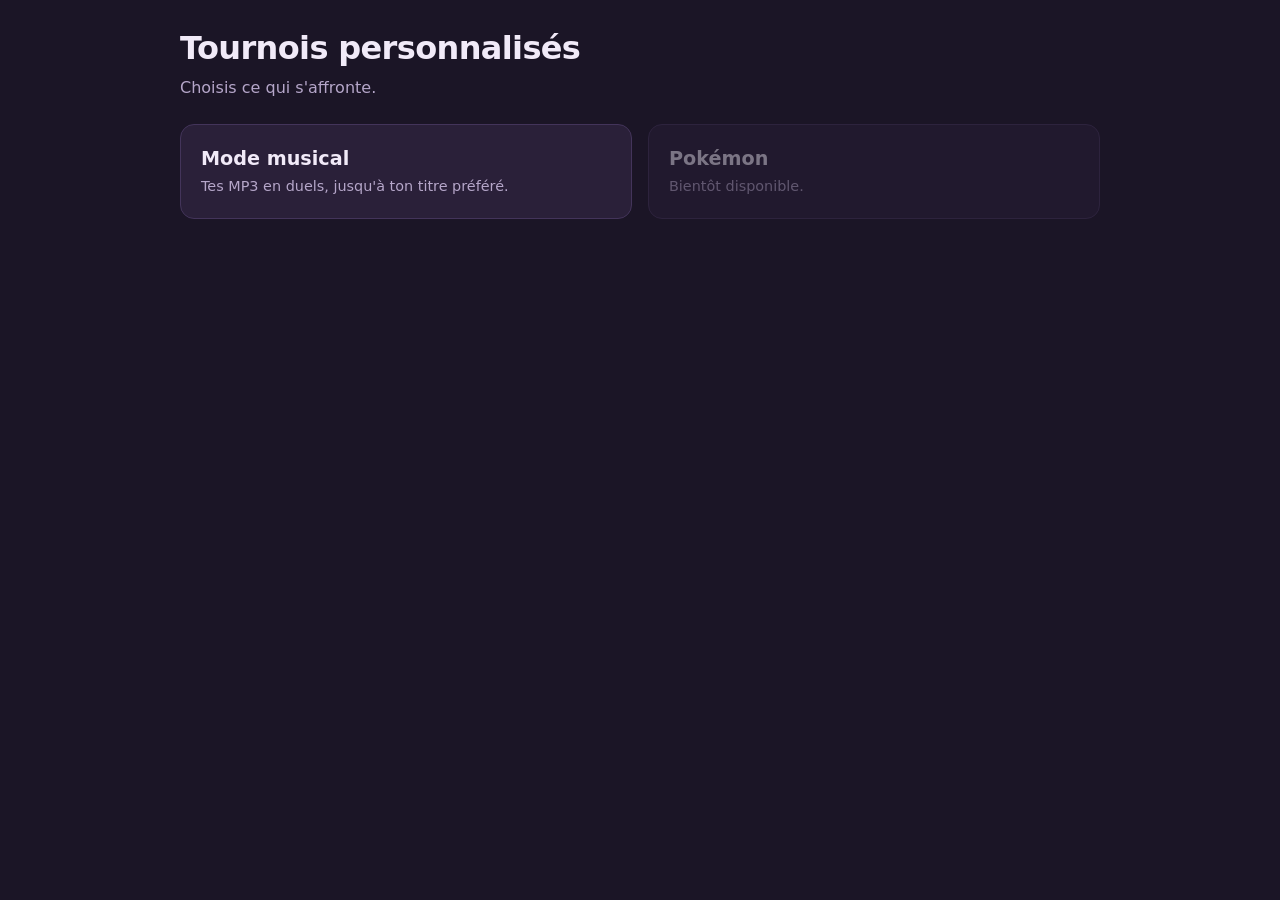
==== index.html @ 5872006f "init projet + add musique tournois" ====
<!doctype html>
<html lang="fr">
<head>
<meta charset="utf-8">
<meta name="viewport" content="width=device-width,initial-scale=1">
<title>Tournois personnalisés</title>
<link rel="stylesheet" href="Ressource/style.css">
</head>
<body>
<main>
  <h1>Tournois personnalisés</h1>
  <p class="sous">Choisis ce qui s'affronte.</p>
  <div class="menu">
    <a class="panneau tuile" href="Tournois/musique.html">
      <strong>Mode musical</strong>
      <span class="meta">Tes MP3 en duels, jusqu'à ton titre préféré.</span>
    </a>
    <div class="panneau tuile off">
      <strong>Pokémon</strong>
      <span class="meta">Bientôt disponible.</span>
    </div>
  </div>
</main>
</body>
</html>
---- Ressource/style.css ----
:root{--fond:#1b1526;--carte:#2a2039;--bord:#43345a;--texte:#f1eaf8;--doux:#b5a6c9;--accent:#f4b942;--sur-accent:#2a1a05;color-scheme:dark}
*{box-sizing:border-box}
body{margin:0;background:var(--fond);color:var(--texte);font:16px/1.5 "Trebuchet MS","Segoe UI",system-ui,sans-serif;padding:24px 16px 48px}
main{max-width:920px;margin:0 auto}
a{color:var(--accent)}
h1{font-size:2rem;letter-spacing:-.02em;margin:0 0 4px}
.sous{color:var(--doux);margin:0 0 24px}
.meta{color:var(--doux);font-size:.9rem}
button,.btn{font:inherit;cursor:pointer;border:1px solid var(--bord);background:transparent;color:var(--texte);padding:10px 16px;border-radius:10px}
.principal{background:var(--accent);color:var(--sur-accent);border-color:var(--accent);font-weight:700}
button:disabled{opacity:.4;cursor:not-allowed}
:focus-visible{outline:3px solid var(--accent);outline-offset:2px}
.panneau{background:var(--carte);border:1px solid var(--bord);border-radius:14px;padding:20px;margin-bottom:16px}
.params{display:grid;grid-template-columns:repeat(auto-fit,minmax(210px,1fr));gap:12px;margin-top:16px}
.champ{display:flex;flex-direction:column;gap:4px;color:var(--doux);font-size:.9rem}
input[type=number]{font:inherit;padding:8px 10px;border-radius:8px;border:1px solid var(--bord);background:var(--fond);color:var(--texte)}
.duel{display:grid;grid-template-columns:1fr 1fr;gap:16px}
@media(max-width:700px){.duel{grid-template-columns:1fr}}
.carte{display:flex;flex-direction:column;align-items:center;gap:12px;text-align:center;margin:0}
.carte h2{margin:0;font-size:1.25rem;overflow-wrap:anywhere}
.carte audio{width:100%}
.disque{width:120px;height:120px;border-radius:50%;border:2px solid #0d0913;background:radial-gradient(circle,var(--accent) 0 16%,#0d0913 17% 19%,transparent 20%),repeating-radial-gradient(circle,#15101d 0 3px,#221a2f 4px 6px)}
.disque.joue{animation:tour 2.4s linear infinite}
@keyframes tour{to{transform:rotate(360deg)}}
@media(prefers-reduced-motion:reduce){.disque.joue{animation:none}}
.etiquette{font-size:1.2rem;font-weight:700}
.scores{list-style:none;padding:0;margin:8px 0 0;display:flex;flex-wrap:wrap;gap:8px}
.scores li{background:var(--fond);border:1px solid var(--bord);border-radius:8px;padding:4px 10px;font-size:.85rem}
.barre{display:flex;gap:8px;flex-wrap:wrap;margin-top:16px}
.menu{display:grid;grid-template-columns:repeat(auto-fit,minmax(240px,1fr));gap:16px}
.tuile{display:block;text-decoration:none;color:var(--texte)}
.tuile strong{display:block;font-size:1.2rem}
.tuile.off{opacity:.45}
[hidden]{display:none!important}
.manque{margin:0;padding:10px 12px;border:1px dashed var(--accent);border-radius:10px;color:var(--accent);font-size:.9rem}
.case{flex-direction:row;align-items:center;gap:8px}
.duo{display:grid;grid-template-columns:1fr 1fr;gap:12px;grid-column:1/-1}
select{font:inherit;padding:8px 10px;border-radius:8px;border:1px solid var(--bord);background:var(--fond);color:var(--texte)}
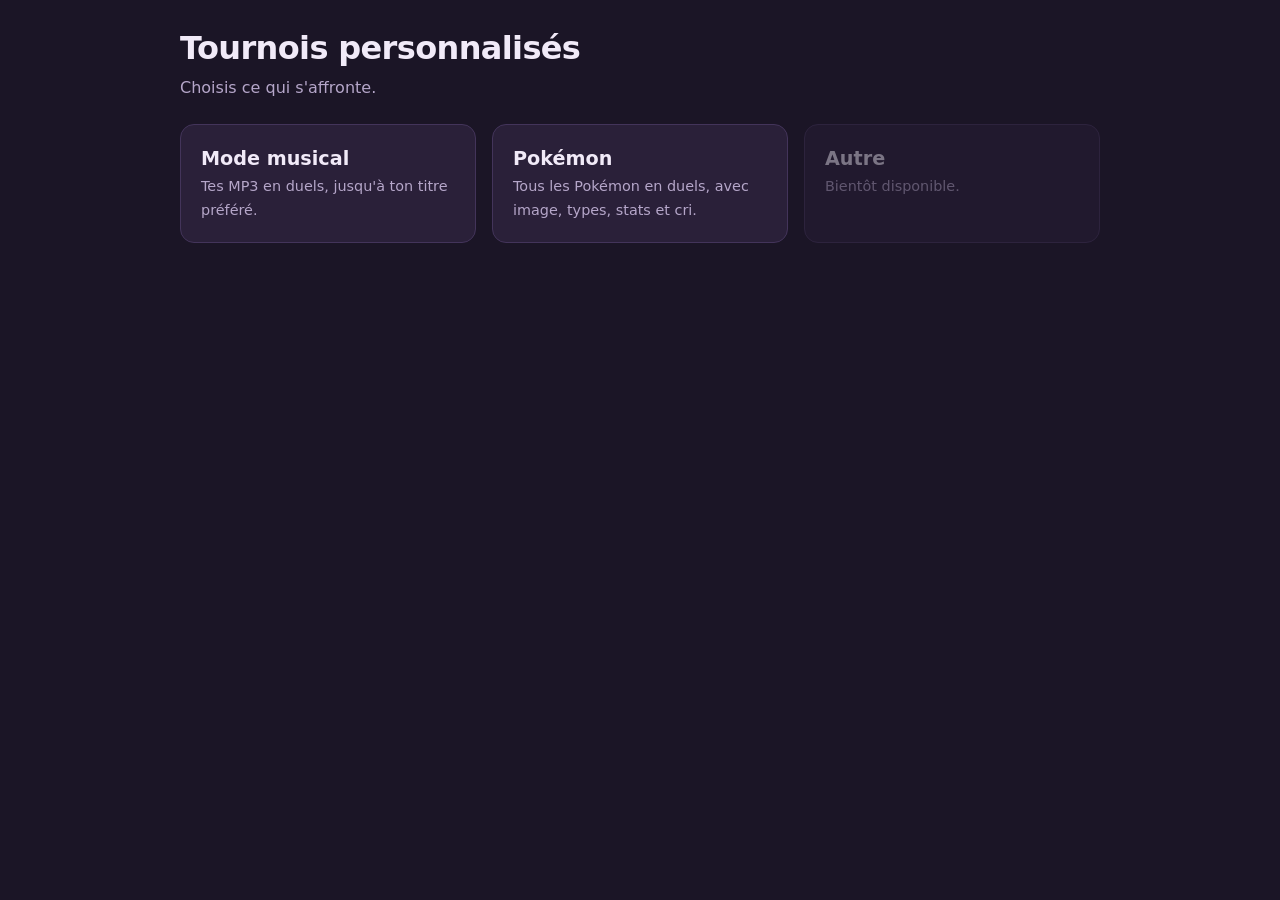
==== commit 5925a1c8: "ADD Pokemon tournament" ====
--- a/index.html
+++ b/index.html
@@ -15,11 +15,15 @@
       <strong>Mode musical</strong>
       <span class="meta">Tes MP3 en duels, jusqu'à ton titre préféré.</span>
     </a>
+    <a class="panneau tuile" href="Tournois/pokemon.html">
+      <strong>Pokémon</strong>
+      <span class="meta">Tous les Pokémon en duels, avec image, types, stats et cri.</span>
+    </a>
     <div class="panneau tuile off">
-      <strong>Pokémon</strong>
+      <strong>Autre</strong>
       <span class="meta">Bientôt disponible.</span>
     </div>
   </div>
 </main>
 </body>
-</html>
+</html>
--- a/Ressource/style.css
+++ b/Ressource/style.css
@@ -35,4 +35,16 @@
 .manque{margin:0;padding:10px 12px;border:1px dashed var(--accent);border-radius:10px;color:var(--accent);font-size:.9rem}
 .case{flex-direction:row;align-items:center;gap:8px}
 .duo{display:grid;grid-template-columns:1fr 1fr;gap:12px;grid-column:1/-1}
-select{font:inherit;padding:8px 10px;border-radius:8px;border:1px solid var(--bord);background:var(--fond);color:var(--texte)}+select{font:inherit;padding:8px 10px;border-radius:8px;border:1px solid var(--bord);background:var(--fond);color:var(--texte)}
+.pokeimg{width:180px;height:180px;object-fit:contain;border-radius:50%;background:radial-gradient(circle,#3d2f52,transparent 70%)}
+.pokeimg.vide{display:grid;place-items:center;color:var(--doux);font-size:2rem}
+.numero{margin:0;color:var(--doux);font-size:.9rem}
+.corps{display:flex;flex-direction:column;align-items:center;gap:8px;width:100%}
+.corps p{margin:0}
+.types{display:flex;gap:6px;justify-content:center;flex-wrap:wrap}
+.type{padding:2px 12px;border-radius:999px;font-size:.85rem;font-weight:700}
+.faits{color:var(--doux);font-size:.9rem}
+.stats{width:100%;display:grid;grid-template-columns:auto 2.2rem 1fr;gap:4px 8px;align-items:center;font-size:.8rem;color:var(--doux);text-align:left}
+.barre-stat{height:6px;border-radius:3px;background:var(--bord);overflow:hidden}
+.barre-stat i{display:block;height:100%;background:var(--accent)}
+.grille-gen{display:flex;flex-wrap:wrap;gap:6px 16px;margin-top:4px}
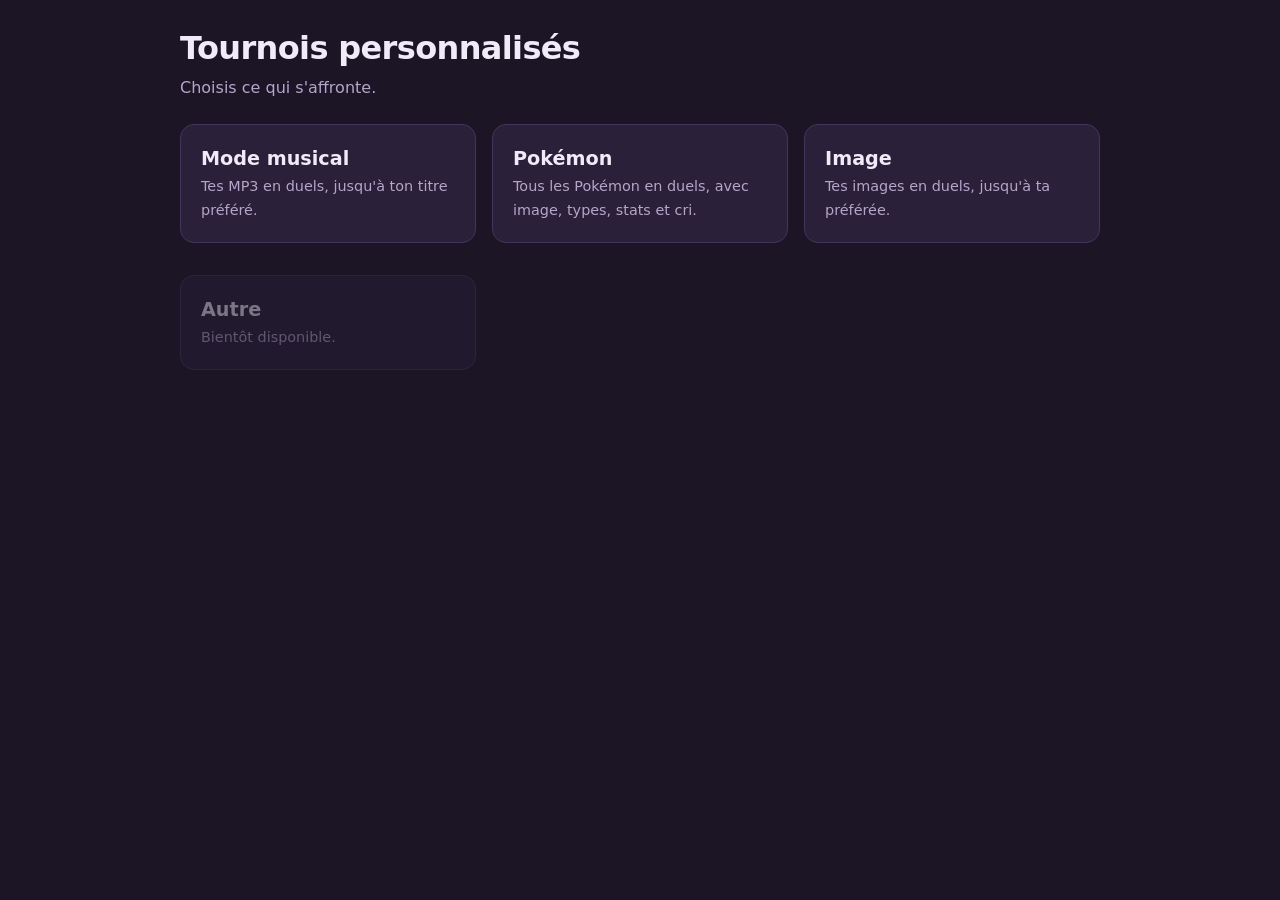
==== commit 357f498f: "Add new tournois" ====
--- a/index.html
+++ b/index.html
@@ -19,6 +19,10 @@
       <strong>Pokémon</strong>
       <span class="meta">Tous les Pokémon en duels, avec image, types, stats et cri.</span>
     </a>
+    <a class="panneau tuile" href="Tournois/image.html">
+      <strong>Image</strong>
+      <span class="meta">Tes images en duels, jusqu'à ta préférée.</span>
+    </a>
     <div class="panneau tuile off">
       <strong>Autre</strong>
       <span class="meta">Bientôt disponible.</span>
--- a/Ressource/style.css
+++ b/Ressource/style.css
@@ -47,4 +47,30 @@
 .stats{width:100%;display:grid;grid-template-columns:auto 2.2rem 1fr;gap:4px 8px;align-items:center;font-size:.8rem;color:var(--doux);text-align:left}
 .barre-stat{height:6px;border-radius:3px;background:var(--bord);overflow:hidden}
 .barre-stat i{display:block;height:100%;background:var(--accent)}
-.grille-gen{display:flex;flex-wrap:wrap;gap:6px 16px;margin-top:4px}+.grille-gen{display:flex;flex-wrap:wrap;gap:6px 16px;margin-top:4px}
+.duel.multi{grid-template-columns:repeat(auto-fit,minmax(240px,1fr))}
+.ligne{display:flex;flex-wrap:wrap;align-items:flex-end;gap:12px 24px;grid-column:1/-1}
+.ligne .case{padding-bottom:10px}
+#podium{margin-bottom:16px}
+.podium{display:flex;justify-content:center;align-items:flex-end;gap:10px;margin-top:12px}
+.place{flex:1 1 0;max-width:220px;min-width:0;display:flex;flex-direction:column;align-items:center;gap:6px;text-align:center}
+.place .nom{font-weight:700;font-size:.95rem;overflow-wrap:anywhere}
+.place .pokeimg{width:96px;height:96px}
+.place .disque{width:64px;height:64px}
+.place audio{width:100%}
+.socle{width:100%;display:grid;place-items:center;font-size:1.8rem;background:var(--carte);border:1px solid var(--bord);border-radius:10px 10px 0 0}
+.p1{order:2}.p2{order:1}.p3{order:3}
+.p1 .socle{height:110px;border-color:var(--accent)}.p2 .socle{height:80px}.p3 .socle{height:60px}
+@media(max-width:520px){.place .pokeimg{width:72px;height:72px}.place .disque{width:48px;height:48px}}
+dialog.popup{background:var(--carte);color:var(--texte);border:1px solid var(--bord);border-radius:14px;padding:20px;width:calc(100% - 32px);max-width:520px}
+dialog.popup::backdrop{background:rgba(0,0,0,.7)}
+.popup h2{margin:0 0 8px;font-size:1.25rem}
+.popup h3{margin:8px 0 0;font-size:.95rem;color:var(--doux)}
+.popup p{margin:0}
+.popup .choix{display:flex;flex-direction:column;gap:8px;margin-top:16px}
+.popup .choix button{display:flex;flex-direction:column;align-items:flex-start;gap:2px;text-align:left}
+.popup .choix small{font-size:.85rem;font-weight:400;opacity:.85}
+.popup .taille{display:flex;flex-wrap:wrap;align-items:center;gap:8px;font-size:.9rem}
+.popup .taille input{width:5.5rem}
+.popup .apercu{color:var(--doux);font-size:.85rem}
+dialog.popup{max-height:calc(100vh - 32px);overflow-y:auto}
